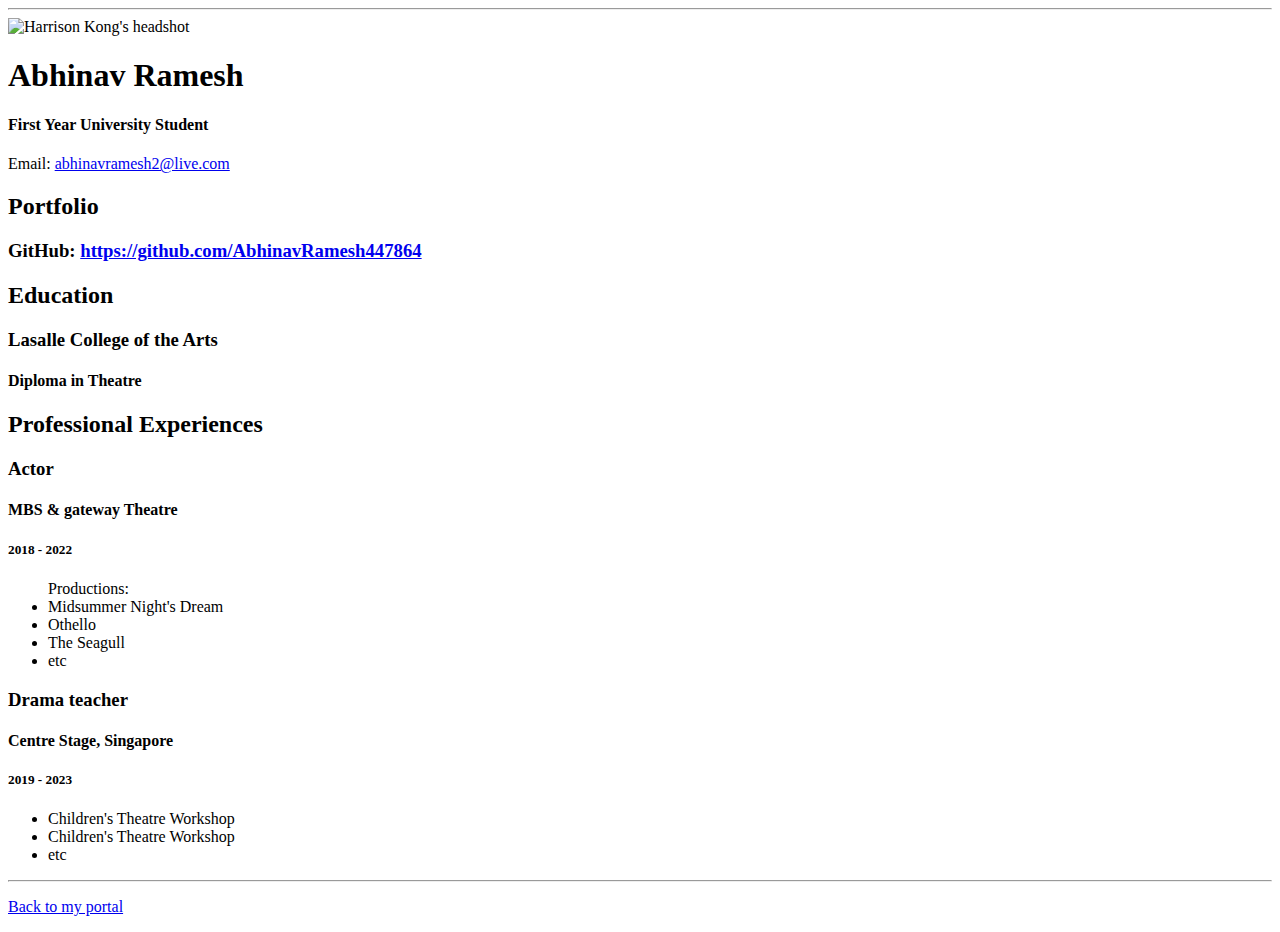
==== resume.html @ d571c36c "Add files via upload" ====
<!doctype html>

<!-- this is a comment for human! -->

<html lang="en">

  <header>
    <title>Abhinav Ramesh's Resume</title>
    <link rel="stylesheet" href="css/master.css">
    <link rel="FaviconIcon" href="favicon.ico" type="image/x-icon">
     <link rel="shortcut" href="favicon.ico" type="image/x-icon">
     <meta name="viewport" content = "width-device-width, initial-scale-1, shrink-to-fit-no">
     <meta name="name" content="Abhinav Ramesh's Portal">
     <meta name="robots" content="noindex, nofollow">
  </header>

  <body>
    <hr>

    <img src="images/headshot.jpg" alt="Harrison Kong's headshot" width="20%">

    <h1>Abhinav Ramesh</h1>
    <h4>First Year University Student</h4>

    <p>Email: <a href="mailto:abhinavramesh2@live.com" target="_blank">abhinavramesh2@live.com</a></p>
    <!-- don't post physical address, personal phone number or other personal information on the web! -->

    <h2>Portfolio</h2>
      <h3>GitHub: <a href="https://github.com/AbhinavRamesh447864" target="_blank">https://github.com/AbhinavRamesh447864</a></h3>

    <h2>Education</h2>

    <h3>Lasalle College of the Arts</h3>
    <h4>Diploma in Theatre</h4>

    <h2>Professional Experiences</h2>

    <h3>Actor</h3>
    <h4>MBS & gateway Theatre</h4>
    <h5>2018 - 2022</h5>
      <ul>
        Productions:
        <li>Midsummer Night's Dream</li>
        <li>Othello</li>
        <li>The Seagull</li>
        <li>etc</li>
      </ul>

    <h3>Drama teacher</h3>
    <h4>Centre Stage, Singapore</h4>
    <h5>2019 - 2023</h5>
      <ul>
        <li>Children's Theatre Workshop</li>
        <li>Children's Theatre Workshop</li>
        <li>etc</li>
      </ul>
  </body>

  <footer>
  <hr>
  <p><a href="index.html">Back to my portal</a><p>
  </footer>

</html>
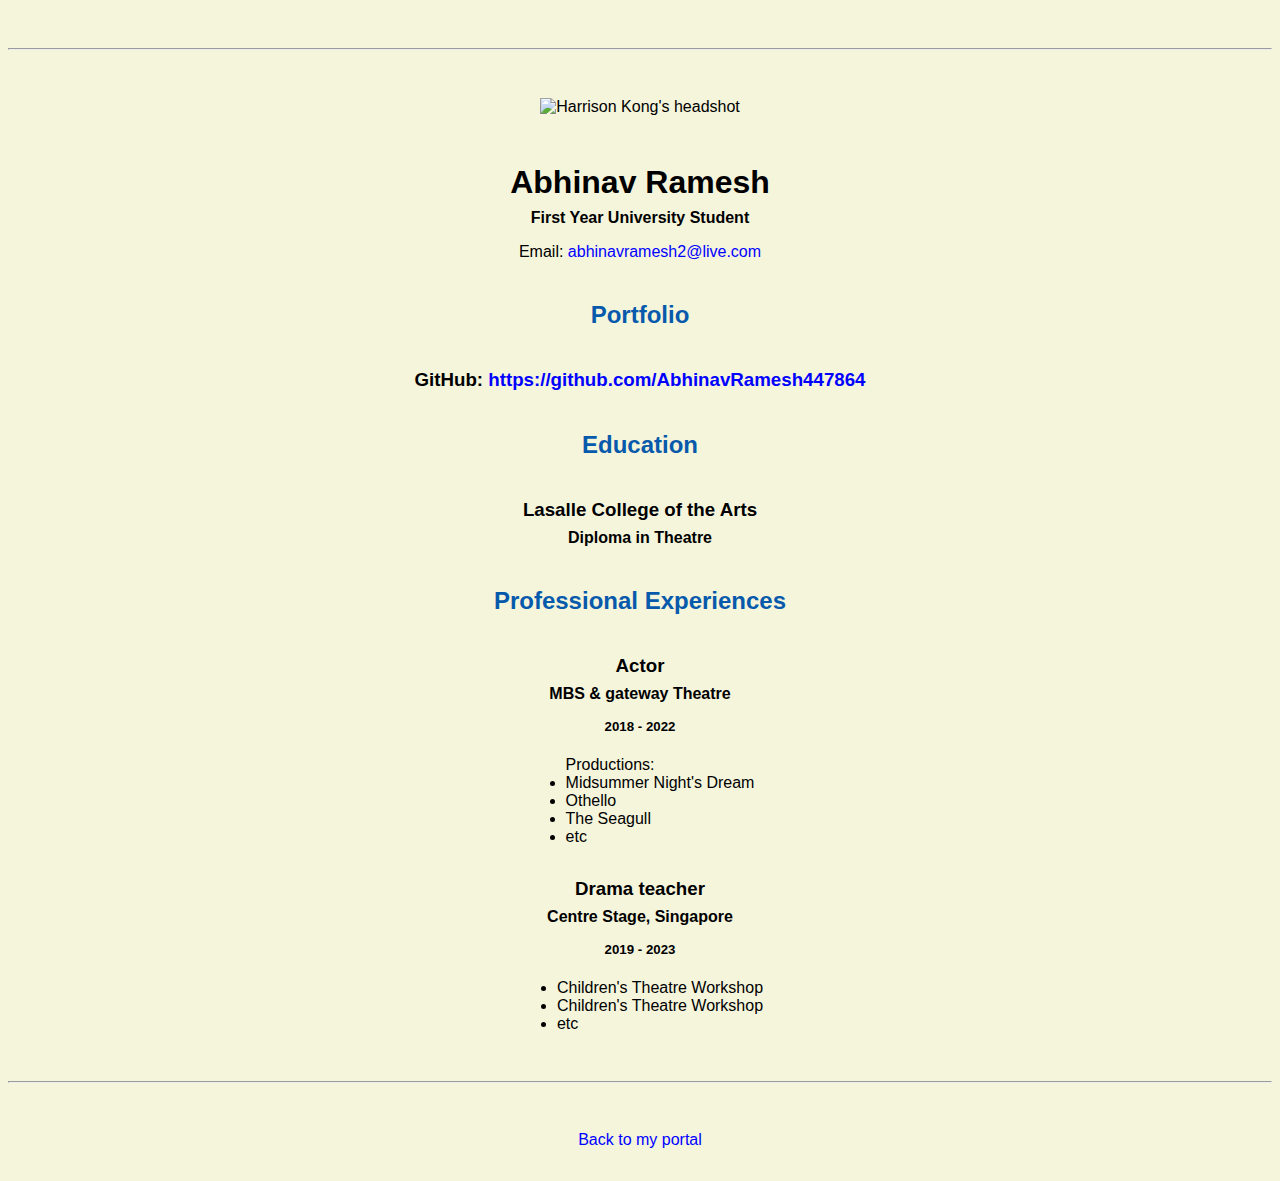
==== commit 87d1dca7: "Update resume.html" ====
--- a/resume.html
+++ b/resume.html
@@ -11,7 +11,7 @@
      <link rel="shortcut" href="favicon.ico" type="image/x-icon">
      <meta name="viewport" content = "width-device-width, initial-scale-1, shrink-to-fit-no">
      <meta name="name" content="Abhinav Ramesh's Portal">
-     <meta name="robots" content="noindex, nofollow">
+    
   </header>
 
   <body>
--- a/css/master.css
+++ b/css/master.css
@@ -0,0 +1,63 @@
+/* Cascading stylesheet for the website */
+
+/* Text inside these asterisks and slashes are comments for human */
+
+  a {
+    color: blue;/* set the text color to blue here */
+    text-decoration: none; /* This means we do not want hyperlinks to be underlined */
+  }
+
+  a:hover {
+    color: red;/* set the text color to red here */
+    text-decoration: none; /* This means we do not want hyperlinks to be underlined */
+  }
+
+  body {
+    background-color: beige; /* set the background color here */
+    color: black; /* set the text color to black here */
+    font-family: arial, helvetica, sans-serif;/* set the font here */
+    text-align: center; /* set the text alignment here */
+   }
+
+  footer {
+    margin-top: 2rem;
+    margin-bottom: 2rem;
+  }
+
+  h1 {
+    margin-bottom: 0.5rem;
+    margin-top: 3rem;
+   }
+
+  h2 {
+    color: #075AAB; /* set the text color of to #075AAB here */
+    /* set both the bottom margin and top margin to 2.5rem here */
+    margin-bottom: 2.5rem;
+    margin-top: 2.5rem;
+   }
+
+  h3 {
+    margin-bottom: 0;
+    margin-top: 2rem;
+  }
+
+  h4 {
+    margin-bottom: 1rem;
+    margin-top: 0.5rem;
+  }
+
+  h5 {
+    margin-top: 0.5rem;
+  }
+
+  hr {
+    margin-bottom: 3rem;
+    margin-top: 3rem;
+  }
+
+  /* this controls how the bullet points in the resume page looks */
+  ul {
+    display: table;
+    margin: 0 auto;
+    text-align: left;
+  }
